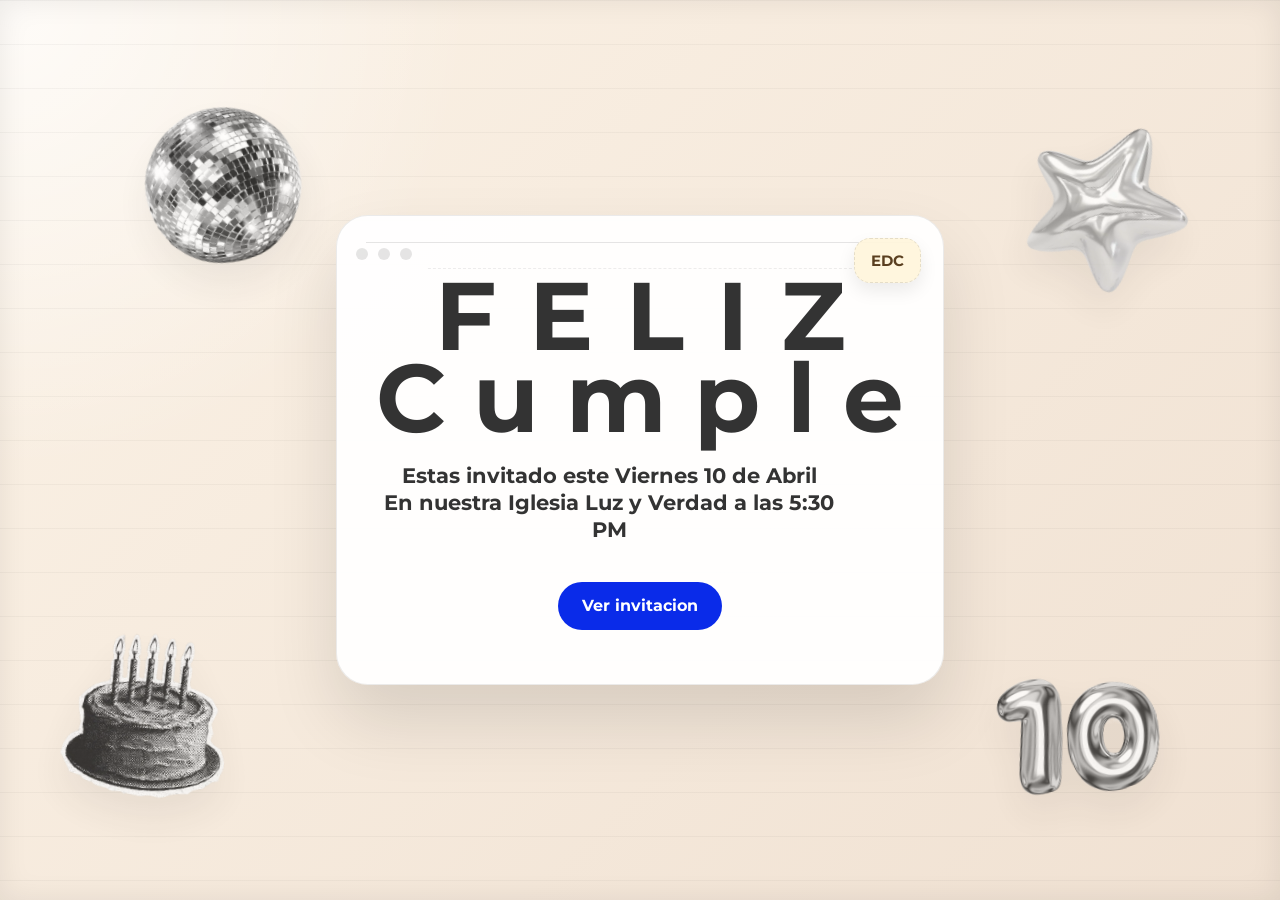
==== index.html @ 17623a23 "Feliz cumpleaños" ====
<!DOCTYPE html>
<html lang="es">

<head>
    <meta charset="UTF-8">
    <meta http-equiv="X-UA-Compatible" content="IE=edge">
    <meta name="viewport" content="width=device-width, initial-scale=1.0">
    <link rel="stylesheet" href="css/style.css">
    <link href="https://fonts.googleapis.com/css2?family=Montserrat:wght@400;700&display=swap" rel="stylesheet">
    <link rel="icon" href="img/flowers.png" type="image/x-icon">
    <title>Invitacion</title>
</head>

<body>
    <div class="background-decor">
        <img src="img/disco.png" class="decor disco">
        <img src="img/estrella.png" class="decor estrella">
        <img src="img/labios.png" class="decor labios">
        <img src="img/balloon.png" class="decor globo">
    </div>

    <section class="paper-card">
        <div class="paper-header"></div>
        <div class="note-badge">EDC</div>
        <br>

        <div class="greetings">
            <span>F</span>
            <span>E</span>
            <span>L</span>
            <span>I</span>
            <span>Z</span>
            <br>
        
            <div>
            <span>C</span>
            <span>u</span>
            <span>m</span>
            <span>p</span>
            <span>l</span>
            <span>e</span>
            </div>
        </div>

        <div class="description" style="text-align: center">
            <span>Estas invitado este Viernes 10 de Abril</span><br>
            <span> En nuestra Iglesia Luz y Verdad a las 5:30 PM</span>
        </div>

        <div class="button">
            <button class="botones">
                <a href="flower.html">Ver invitacion</a>
            </button>
        </div>
    </section>
</body>

</html>
---- css/style.css ----
@import url('https://fonts.googleapis.com/css2?family=Poppins:ital,wght@0,500;1,900&display=swap');

html {
    box-sizing: border-box;
}
*, *::before, *::after {
    box-sizing: inherit;
    font-family: 'Montserrat', sans-serif;
    font-weight: 700;
}

body {
    margin: 0;
    min-height: 100vh;
    width: 100%;
    display: flex;
    flex-direction: column;
    align-items: center;
    justify-content: center;
    padding: 2rem 1rem;
    text-align: center;
    background-color: #f7efe2;
    background-image:
      repeating-linear-gradient(180deg, rgba(0,0,0,0.035) 0 1px, transparent 1px 44px),
      radial-gradient(circle at top left, rgba(255,255,255,0.75), transparent 30%),
      linear-gradient(135deg, #fbf2e6, #f0e1d2);
    background-size: 100% 100%, 100% 100%, 100% 100%;
    box-shadow: inset 0 0 30px rgba(0,0,0,0.08);
    color: #333;
}

.paper-card {
    position: relative;
    width: min(38rem, 100%);
    background: rgba(255, 255, 255, 0.94);
    border: 1px solid rgba(0, 0, 0, 0.08);
    border-radius: 2rem;
    padding: 2.5rem 2rem;
    box-shadow: 0 35px 70px rgba(0, 0, 0, 0.12);
    overflow: hidden;
}

.paper-card::before {
    content: "";
    position: absolute;
    left: 1.8rem;
    right: 1.8rem;
    top: 1.6rem;
    height: 1px;
    background: rgba(0, 0, 0, 0.1);
}

.paper-card::after {
    content: "";
    position: absolute;
    left: 1.2rem;
    top: 2rem;
    width: 12px;
    height: 12px;
    border-radius: 50%;
    background: rgba(0, 0, 0, 0.1);
    box-shadow: 22px 0 0 rgba(0, 0, 0, 0.1), 44px 0 0 rgba(0, 0, 0, 0.1);
}

.note-badge {
    position: absolute;
    top: 1.4rem;
    right: 1.4rem;
    display: inline-flex;
    align-items: center;
    gap: 0.5rem;
    padding: 0.75rem 1rem;
    font-size: 0.95rem;
    border-radius: 1rem;
    background: rgba(255, 246, 220, 0.92);
    border: 1px dashed rgba(0, 0, 0, 0.1);
    color: #5a3f20;
    box-shadow: 0 8px 18px rgba(0,0,0,0.08);
}

.paper-header {
    position: absolute;
    top: 0;
    left: 50%;
    transform: translateX(-50%);
    width: 70%;
    height: 3.3rem;
    border-bottom: 1px dashed rgba(0,0,0,0.12);
    opacity: 0.6;
}

/* Fondo decorativo detrás */
.background-decor{
    position: fixed;
    top: 0;
    left: 0;
    width: 100%;
    height: 100%;
    z-index: -1;
    overflow: hidden;
}

.background-decor img {
    position: absolute;
    width: clamp(100px, 18vw, 190px);
    opacity: 0.8;
}

.decor {
    position: absolute;
    filter: drop-shadow(0 20px 20px rgba(0,0,0,0.08));
}

.disco {
    top: 10%;
    left: 10%;
    transform: rotate(-10deg);
}

.estrella {
    top: 12%;
    right: 6%;
    transform: rotate(18deg);
}

.labios {
    bottom: 10%;
    left: 4%;
    transform: rotate(5deg);
}

.globo {
    bottom: 8%;
    right: 8%;
    transform: rotate(-5deg);
}


.greetings {
    font-size: clamp(2.5rem, 10vw, 6rem);
    font-weight: 900;
    line-height: 0.85;
    max-width: 100%;
    margin: 0 auto 1.5rem;
}

.greetings > span {
    display: inline-block;
    animation: glow 2.5s ease-in-out infinite;
    margin: 0 0.02em;
}

@keyframes glow {
    0%, 100% {
        color: #fff;
        text-shadow: 0 0 12px #39c6d6, 0 0 50px #39c6d6, 0 0 100px #39c6d6;
    }
    10%, 90% {
        color: #c94444;
        text-shadow: none;
    }
}

.greetings > span:nth-child(2)  { animation-delay: .2s; }
.greetings > span:nth-child(3)  { animation-delay: .4s; }
.greetings > span:nth-child(4)  { animation-delay: .6s; }
.greetings > span:nth-child(5)  { animation-delay: .8s; }
.greetings > span:nth-child(6)  { animation-delay: 1s; }
.greetings > span:nth-child(7)  { animation-delay: 1.2s; }
.greetings > span:nth-child(8)  { animation-delay: 1.4s; }
.greetings > span:nth-child(9)  { animation-delay: 1.6s; }
.greetings > span:nth-child(10) { animation-delay: 1.8s; }
.greetings > span:nth-child(11) { animation-delay: 2s; }

.description {
    font-size: clamp(0.9rem, 3.5vw, 1.3rem);
    margin: 0 0 1.5rem;
    max-width: 30rem;
    line-height: 1.3;
}

.button {
    text-align: center;
}

.botones {
    padding: 0.9rem 1.7rem;
    border-radius: 80px;
    background-color: transparent;
    border: none;
}

.botones a {
    display: inline-block;
    background-color: #0a2be9;
    padding: 0.9rem 1.5rem;
    border-radius: 80px;
    text-decoration: none;
    color: #fff;
    font-size: 1rem;
}

.botones a:focus {
    background-color: rgb(50, 194, 194);
}

@media screen and (max-width: 574px) {
    body {
        padding: 1.5rem 0.8rem;
    }

    .greetings {
        font-size: clamp(2rem, 14vw, 3.8rem);
    }

    .description {
        font-size: 0.9rem;
        margin-bottom: 1rem;
    }

    .botones a {
        font-size: 0.95rem;
        padding: 0.85rem 1.3rem;
    }
}

@media screen and (max-width: 420px) {
    .greetings {
        font-size: clamp(1.8rem, 16vw, 3.2rem);
    }

    .description {
        font-size: 0.85rem;
    }

    .botones {
        width: 100%;
    }

    .botones a {
        width: 100%;
    }
}
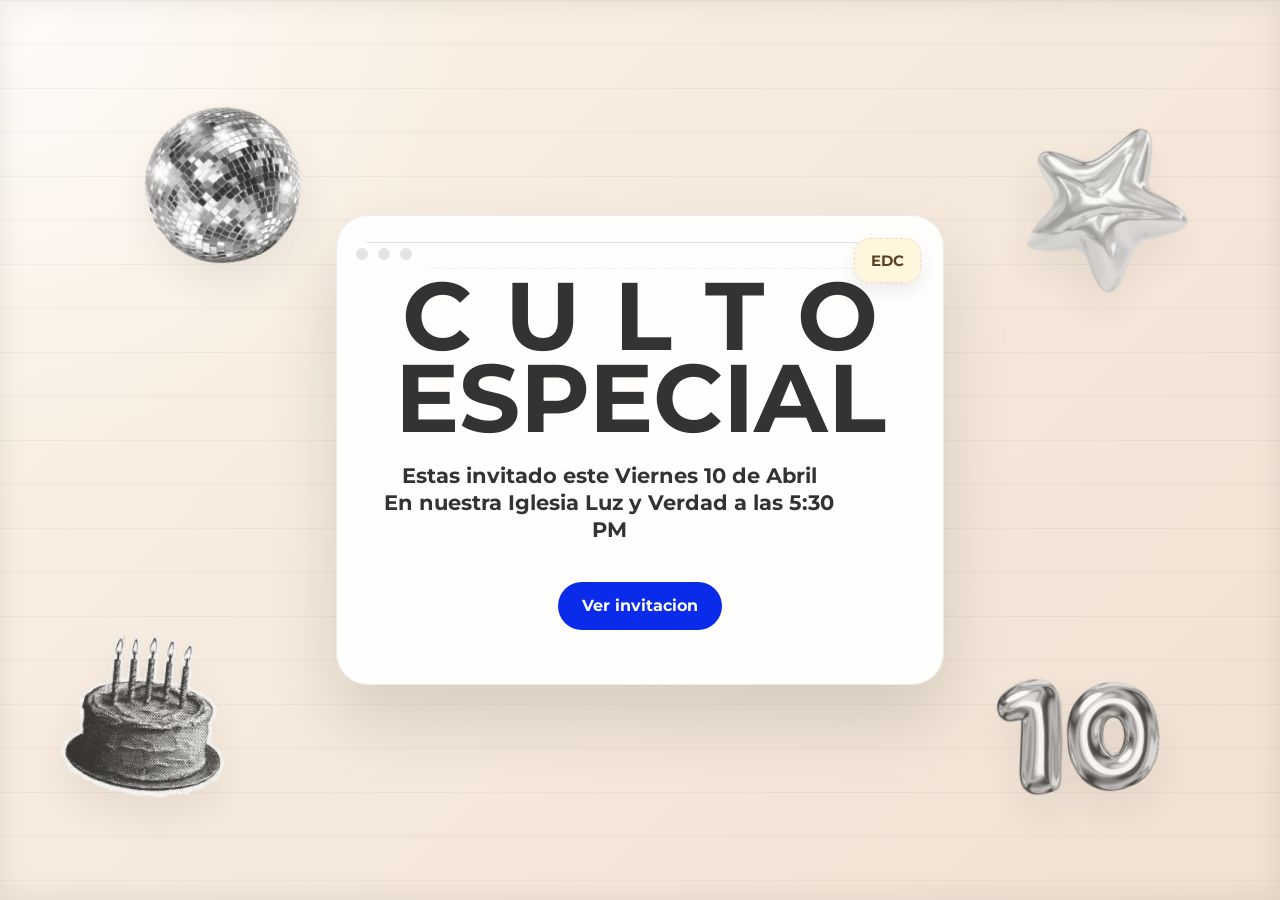
==== commit aca4c734: "Mejoras" ====
--- a/index.html
+++ b/index.html
@@ -13,7 +13,7 @@
 
 <body>
     <div class="background-decor">
-        <img src="img/disco.png" class="decor disco">
+        <img src="img/disco.png" class="decor disco" width="100%">
         <img src="img/estrella.png" class="decor estrella">
         <img src="img/labios.png" class="decor labios">
         <img src="img/balloon.png" class="decor globo">
@@ -25,20 +25,16 @@
         <br>
 
         <div class="greetings">
-            <span>F</span>
-            <span>E</span>
+            <span>C</span>
+            <span>U</span>
             <span>L</span>
-            <span>I</span>
-            <span>Z</span>
+            <span>T</span>
+            <span>O</span>
             <br>
         
             <div>
-            <span>C</span>
-            <span>u</span>
-            <span>m</span>
-            <span>p</span>
-            <span>l</span>
-            <span>e</span>
+            <span>ESPECIAL</span>
+           
             </div>
         </div>
 
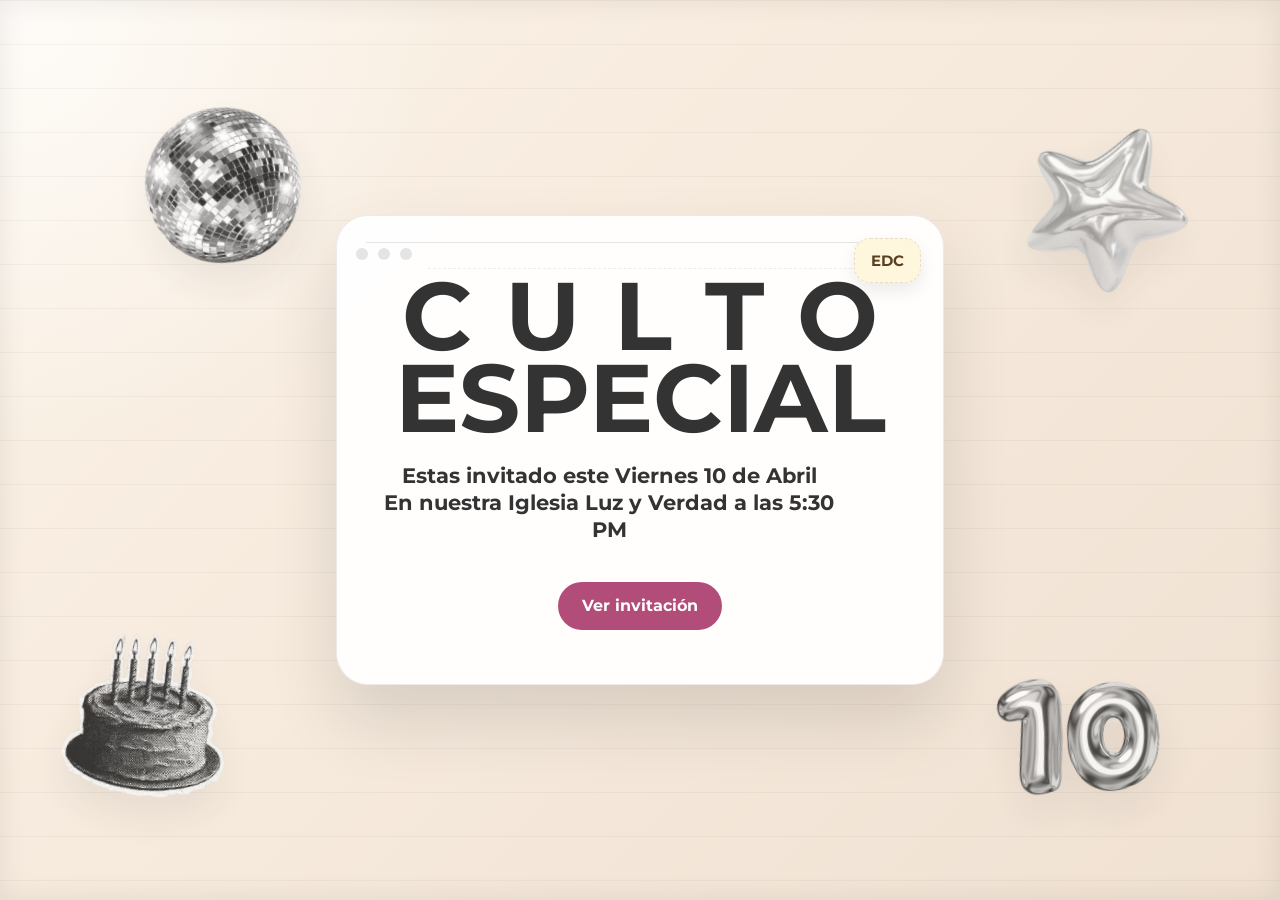
==== commit 2ddc4e50: "Version 7" ====
--- a/index.html
+++ b/index.html
@@ -13,7 +13,7 @@
 
 <body>
     <div class="background-decor">
-        <img src="img/disco.png" class="decor disco" width="100%">
+        <img src="img/disco.png" class="decor disco">
         <img src="img/estrella.png" class="decor estrella">
         <img src="img/labios.png" class="decor labios">
         <img src="img/balloon.png" class="decor globo">
@@ -43,9 +43,10 @@
             <span> En nuestra Iglesia Luz y Verdad a las 5:30 PM</span>
         </div>
 
-        <div class="button">
-            <button class="botones">
-                <a href="flower.html">Ver invitacion</a>
+        <div class="button button-group">
+            
+            <button class="botones botones--secondary">
+                <a href="wedding.html">Ver invitación</a>
             </button>
         </div>
     </section>
--- a/css/style.css
+++ b/css/style.css
@@ -109,32 +109,75 @@
 .decor {
     position: absolute;
     filter: drop-shadow(0 20px 20px rgba(0,0,0,0.08));
+    animation: float-bubble 6s ease-in-out infinite;
+}
+
+.decor-1 {
+    top: 8%;
+    left: 8%;
+    transform: rotate(-6deg);
+}
+
+.decor-2 {
+    top: 14%;
+    right: 10%;
+    transform: rotate(18deg);
+}
+
+.decor-3 {
+    bottom: 8%;
+    left: 12%;
+    transform: rotate(5deg);
 }
 
 .disco {
     top: 10%;
     left: 10%;
     transform: rotate(-10deg);
+    animation-delay: 0s;
 }
 
 .estrella {
     top: 12%;
     right: 6%;
     transform: rotate(18deg);
+    animation-delay: 1s;
 }
 
 .labios {
     bottom: 10%;
     left: 4%;
     transform: rotate(5deg);
+    animation-delay: 2s;
 }
 
 .globo {
     bottom: 8%;
     right: 8%;
     transform: rotate(-5deg);
-}
-
+    animation-delay: 3s;
+}
+
+.balloon-left {
+    left: 6%;
+    top: 18%;
+    width: clamp(100px, 14vw, 150px);
+    transform: rotate(-4deg);
+    animation-delay: 4s;
+}
+
+.balloon-right {
+    right: 6%;
+    top: 22%;
+    width: clamp(100px, 14vw, 150px);
+    transform: rotate(6deg);
+    animation-delay: 5s;
+}
+
+@keyframes float-bubble {
+    0%, 100% { transform: translateY(0) rotate(0deg); }
+    50% { transform: translateY(-10px) rotate(3deg); }
+}
 
 .greetings {
     font-size: clamp(2.5rem, 10vw, 6rem);
@@ -156,7 +199,7 @@
         text-shadow: 0 0 12px #39c6d6, 0 0 50px #39c6d6, 0 0 100px #39c6d6;
     }
     10%, 90% {
-        color: #c94444;
+        color: #b24d79;
         text-shadow: none;
     }
 }
@@ -183,6 +226,55 @@
     text-align: center;
 }
 
+.botones a:focus {
+    background-color: rgb(50, 194, 194);
+}
+
+@media screen and (max-width: 574px) {
+    body {
+        padding: 1.5rem 0.8rem;
+    }
+
+    .greetings {
+        font-size: clamp(2rem, 14vw, 3.8rem);
+    }
+
+    .description {
+        font-size: 0.9rem;
+        margin-bottom: 1rem;
+    }
+
+    .botones a {
+        font-size: 0.95rem;
+        padding: 0.85rem 1.3rem;
+    }
+}
+
+@media screen and (max-width: 420px) {
+    .greetings {
+        font-size: clamp(1.8rem, 16vw, 3.2rem);
+    }
+
+    .description {
+        font-size: 0.85rem;
+    }
+
+    .botones {
+        width: 100%;
+    }
+
+    .botones a {
+        width: 100%;
+    }
+}
+
+.button-group {
+    display: flex;
+    justify-content: center;
+    flex-wrap: wrap;
+    gap: 0.75rem;
+}
+
 .botones {
     padding: 0.9rem 1.7rem;
     border-radius: 80px;
@@ -200,44 +292,170 @@
     font-size: 1rem;
 }
 
-.botones a:focus {
-    background-color: rgb(50, 194, 194);
-}
-
-@media screen and (max-width: 574px) {
-    body {
-        padding: 1.5rem 0.8rem;
-    }
-
-    .greetings {
-        font-size: clamp(2rem, 14vw, 3.8rem);
-    }
-
-    .description {
-        font-size: 0.9rem;
-        margin-bottom: 1rem;
-    }
-
-    .botones a {
-        font-size: 0.95rem;
-        padding: 0.85rem 1.3rem;
-    }
-}
-
-@media screen and (max-width: 420px) {
-    .greetings {
-        font-size: clamp(1.8rem, 16vw, 3.2rem);
-    }
-
-    .description {
-        font-size: 0.85rem;
-    }
-
-    .botones {
-        width: 100%;
-    }
-
-    .botones a {
-        width: 100%;
-    }
-}
+.botones--secondary a {
+    background-color: #b24d79;
+}
+
+.wedding-page {
+    min-height: 100vh;
+    display: flex;
+    align-items: center;
+    justify-content: center;
+    padding: 2rem 1rem;
+    background: radial-gradient(circle at top, rgba(255, 239, 239, 0.9), transparent 40%),
+                linear-gradient(180deg, #fff7f4 0%, #f2e4de 100%);
+}
+
+.wedding-card {
+    width: min(64rem, 100%);
+    background: rgba(255, 255, 255, 0.96);
+    border: 1px solid rgba(189, 142, 139, 0.24);
+    border-radius: 2.5rem;
+    padding: 2.5rem;
+    box-shadow: 0 35px 90px rgba(160, 118, 121, 0.14);
+    position: relative;
+    overflow: hidden;
+}
+
+.wedding-card::before {
+    content: "";
+    position: absolute;
+    inset: 0;
+    background: radial-gradient(circle at top left, rgba(255, 235, 238, 0.7), transparent 25%),
+                radial-gradient(circle at bottom right, rgba(222, 190, 196, 0.28), transparent 25%);
+    pointer-events: none;
+}
+
+.wedding-header {
+    position: relative;
+    z-index: 1;
+    text-align: center;
+    margin-bottom: 2rem;
+}
+
+.wedding-header .headline {
+    display: inline-block;
+    margin-bottom: 1rem;
+    padding: 0.5rem 1.1rem;
+    border-radius: 999px;
+    background: rgba(209, 160, 164, 0.18);
+    color: #9b5a5f;
+    font-size: 0.95rem;
+    letter-spacing: 0.16em;
+    text-transform: uppercase;
+}
+
+.wedding-header h1 {
+    margin: 0.75rem auto 0.75rem;
+    font-size: clamp(2.5rem, 6vw, 4.5rem);
+    letter-spacing: 0.08em;
+    color: #5e3b3f;
+}
+
+.wedding-header p {
+    margin: 0;
+    font-size: 1.05rem;
+    color: #7a5a5d;
+    max-width: 36rem;
+    margin-left: auto;
+    margin-right: auto;
+    line-height: 1.7;
+}
+
+.wedding-info-grid {
+    display: grid;
+    grid-template-columns: repeat(3, minmax(12rem, 1fr));
+    gap: 1.25rem;
+    margin: 2rem 0;
+    position: relative;
+    z-index: 1;
+}
+
+.info-box {
+    padding: 1.5rem;
+    border-radius: 2rem;
+    background: rgba(255, 245, 244, 0.9);
+    border: 1px solid rgba(187, 139, 143, 0.18);
+    color: #5d4346;
+}
+
+.info-box h2 {
+    margin: 0 0 0.75rem;
+    font-size: 1.1rem;
+    letter-spacing: 0.02em;
+}
+
+.info-box p {
+    margin: 0;
+    font-size: 0.97rem;
+    line-height: 1.7;
+}
+
+.gallery {
+    display: grid;
+    grid-template-columns: repeat(3, minmax(12rem, 1fr));
+    gap: 1rem;
+    margin-top: 2.5rem;
+    position: relative;
+    z-index: 1;
+}
+
+.photo-card {
+    border-radius: 2rem;
+    overflow: hidden;
+    background: linear-gradient(180deg, #f8e7e5 0%, #fff7f6 100%);
+    border: 1px solid rgba(181, 122, 122, 0.18);
+    box-shadow: 0 15px 30px rgba(153, 96, 98, 0.08);
+    display: flex;
+    flex-direction: column;
+    min-height: 18rem;
+}
+
+.photo-card img {
+    width: 100%;
+    height: 12rem;
+    object-fit: cover;
+    display: block;
+}
+
+.photo-card .photo-caption {
+    padding: 1rem;
+    color: #6e4b50;
+    font-size: 0.95rem;
+    line-height: 1.6;
+}
+
+.wedding-footer {
+    margin-top: 2rem;
+    text-align: center;
+    position: relative;
+    z-index: 1;
+}
+
+.wedding-footer a {
+    display: inline-block;
+    background: #9b4d67;
+    color: #fff;
+    text-decoration: none;
+    padding: 0.95rem 1.75rem;
+    border-radius: 999px;
+    font-size: 1rem;
+}
+
+@media (max-width: 900px) {
+    .wedding-info-grid,
+    .gallery {
+        grid-template-columns: 1fr;
+    }
+}
+
+@media (max-width: 620px) {
+    .wedding-card {
+        padding: 1.6rem;
+        border-radius: 1.8rem;
+    }
+
+    .wedding-header h1 {
+        font-size: clamp(2rem, 8vw, 3.2rem);
+    }
+}
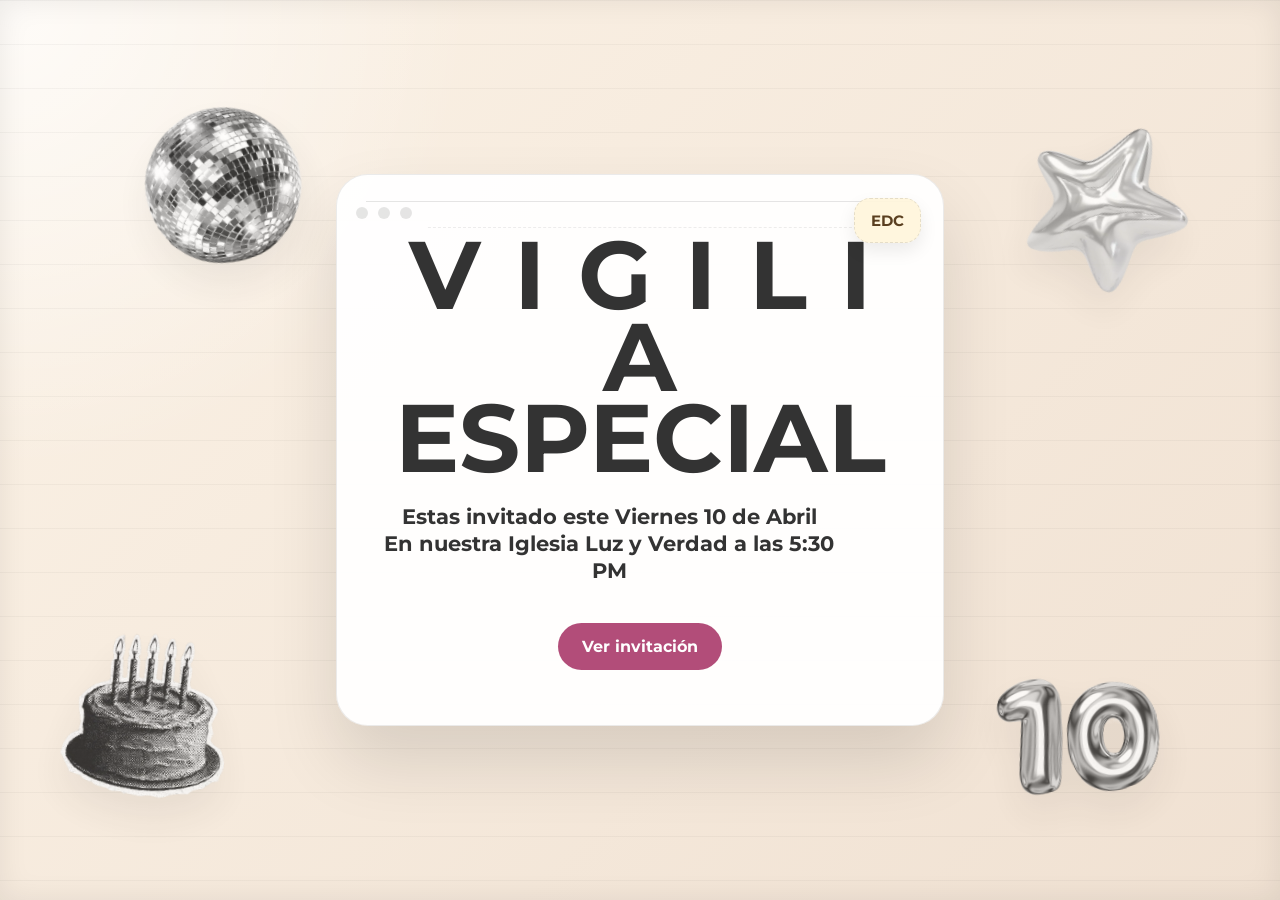
==== commit 411367b1: "Vigilia de embajadores" ====
--- a/index.html
+++ b/index.html
@@ -8,7 +8,7 @@
     <link rel="stylesheet" href="css/style.css">
     <link href="https://fonts.googleapis.com/css2?family=Montserrat:wght@400;700&display=swap" rel="stylesheet">
     <link rel="icon" href="img/flowers.png" type="image/x-icon">
-    <title>Invitacion</title>
+    <title>CULTO JUVENIL</title>
 </head>
 
 <body>
@@ -25,11 +25,13 @@
         <br>
 
         <div class="greetings">
-            <span>C</span>
-            <span>U</span>
+            <span>V</span>
+            <span>I</span>
+            <span>G</span>
+            <span>I</span>
             <span>L</span>
-            <span>T</span>
-            <span>O</span>
+            <span>I</span>
+            <span>A</span>
             <br>
         
             <div>
--- a/css/style.css
+++ b/css/style.css
@@ -391,6 +391,22 @@
     line-height: 1.7;
 }
 
+.info-box a {
+    color: #9b4d67;
+    text-decoration: none;
+    font-weight: 600;
+    transition: color 0.3s ease;
+}
+
+.info-box a:hover {
+    color: #7a3d52;
+}
+
+.info-box a i {
+    margin-right: 0.5rem;
+    font-size: 1.1em;
+}
+
 .gallery {
     display: grid;
     grid-template-columns: repeat(3, minmax(12rem, 1fr));
@@ -459,3 +475,39 @@
         font-size: clamp(2rem, 8vw, 3.2rem);
     }
 }
+
+.music-button {
+    display: inline-block;
+    margin-top: 1rem;
+    padding: 0.75rem 1.5rem;
+    background: #9b4d67;
+    color: #fff;
+    border: none;
+    border-radius: 999px;
+    font-size: 1rem;
+    cursor: pointer;
+    transition: background 0.3s ease;
+}
+
+.music-button:hover {
+    background: #7a3d52;
+}
+
+.music-button:active {
+    transform: scale(0.98);
+}
+
+.full-width-image {
+    margin: 2rem 0;
+    text-align: center;
+    position: relative;
+    z-index: 1;
+}
+
+.full-width-image img {
+    width: 90%;
+    max-width: 100%;
+    height: auto;
+    border-radius: 2rem;
+    box-shadow: 0 15px 30px rgba(0, 0, 0, 0.1);
+}
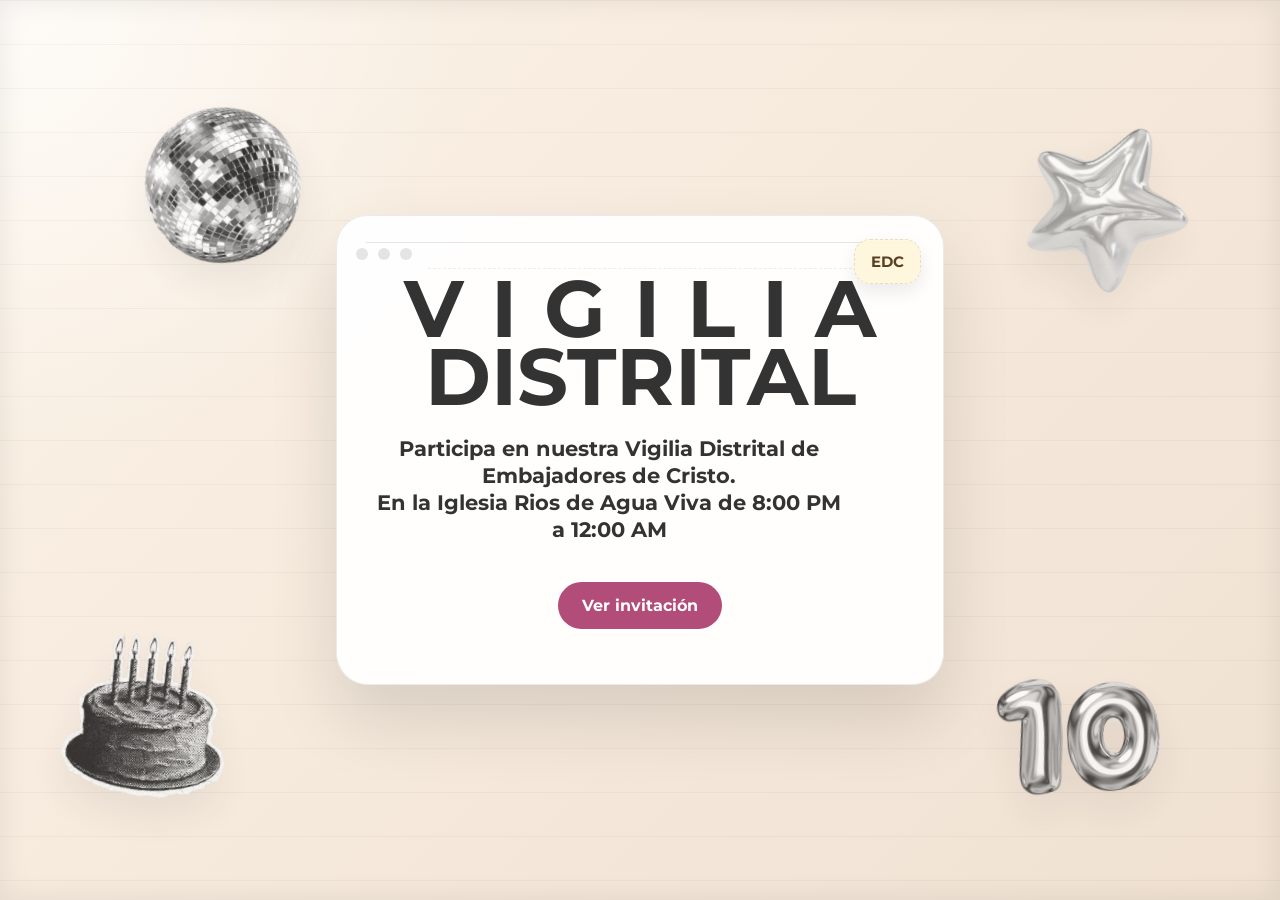
==== commit 03f5ec7f: "Ajustes varios" ====
--- a/index.html
+++ b/index.html
@@ -35,14 +35,14 @@
             <br>
         
             <div>
-            <span>ESPECIAL</span>
+            <span>DISTRITAL</span>
            
             </div>
         </div>
 
         <div class="description" style="text-align: center">
-            <span>Estas invitado este Viernes 10 de Abril</span><br>
-            <span> En nuestra Iglesia Luz y Verdad a las 5:30 PM</span>
+            <span>Participa en nuestra Vigilia Distrital de Embajadores de Cristo.</span><br>
+            <span>En la Iglesia Rios de Agua Viva de 8:00 PM a 12:00 AM</span>
         </div>
 
         <div class="button button-group">
--- a/css/style.css
+++ b/css/style.css
@@ -180,7 +180,7 @@
 }
 
 .greetings {
-    font-size: clamp(2.5rem, 10vw, 6rem);
+    font-size: clamp(1.05rem, 8vw, 5rem);
     font-weight: 900;
     line-height: 0.85;
     max-width: 100%;
@@ -214,6 +214,8 @@
 .greetings > span:nth-child(9)  { animation-delay: 1.6s; }
 .greetings > span:nth-child(10) { animation-delay: 1.8s; }
 .greetings > span:nth-child(11) { animation-delay: 2s; }
+.greetings > span:nth-child(10) { animation-delay: 2,2s; }
+.greetings > span:nth-child(11) { animation-delay: 2.4s; }
 
 .description {
     font-size: clamp(0.9rem, 3.5vw, 1.3rem);
